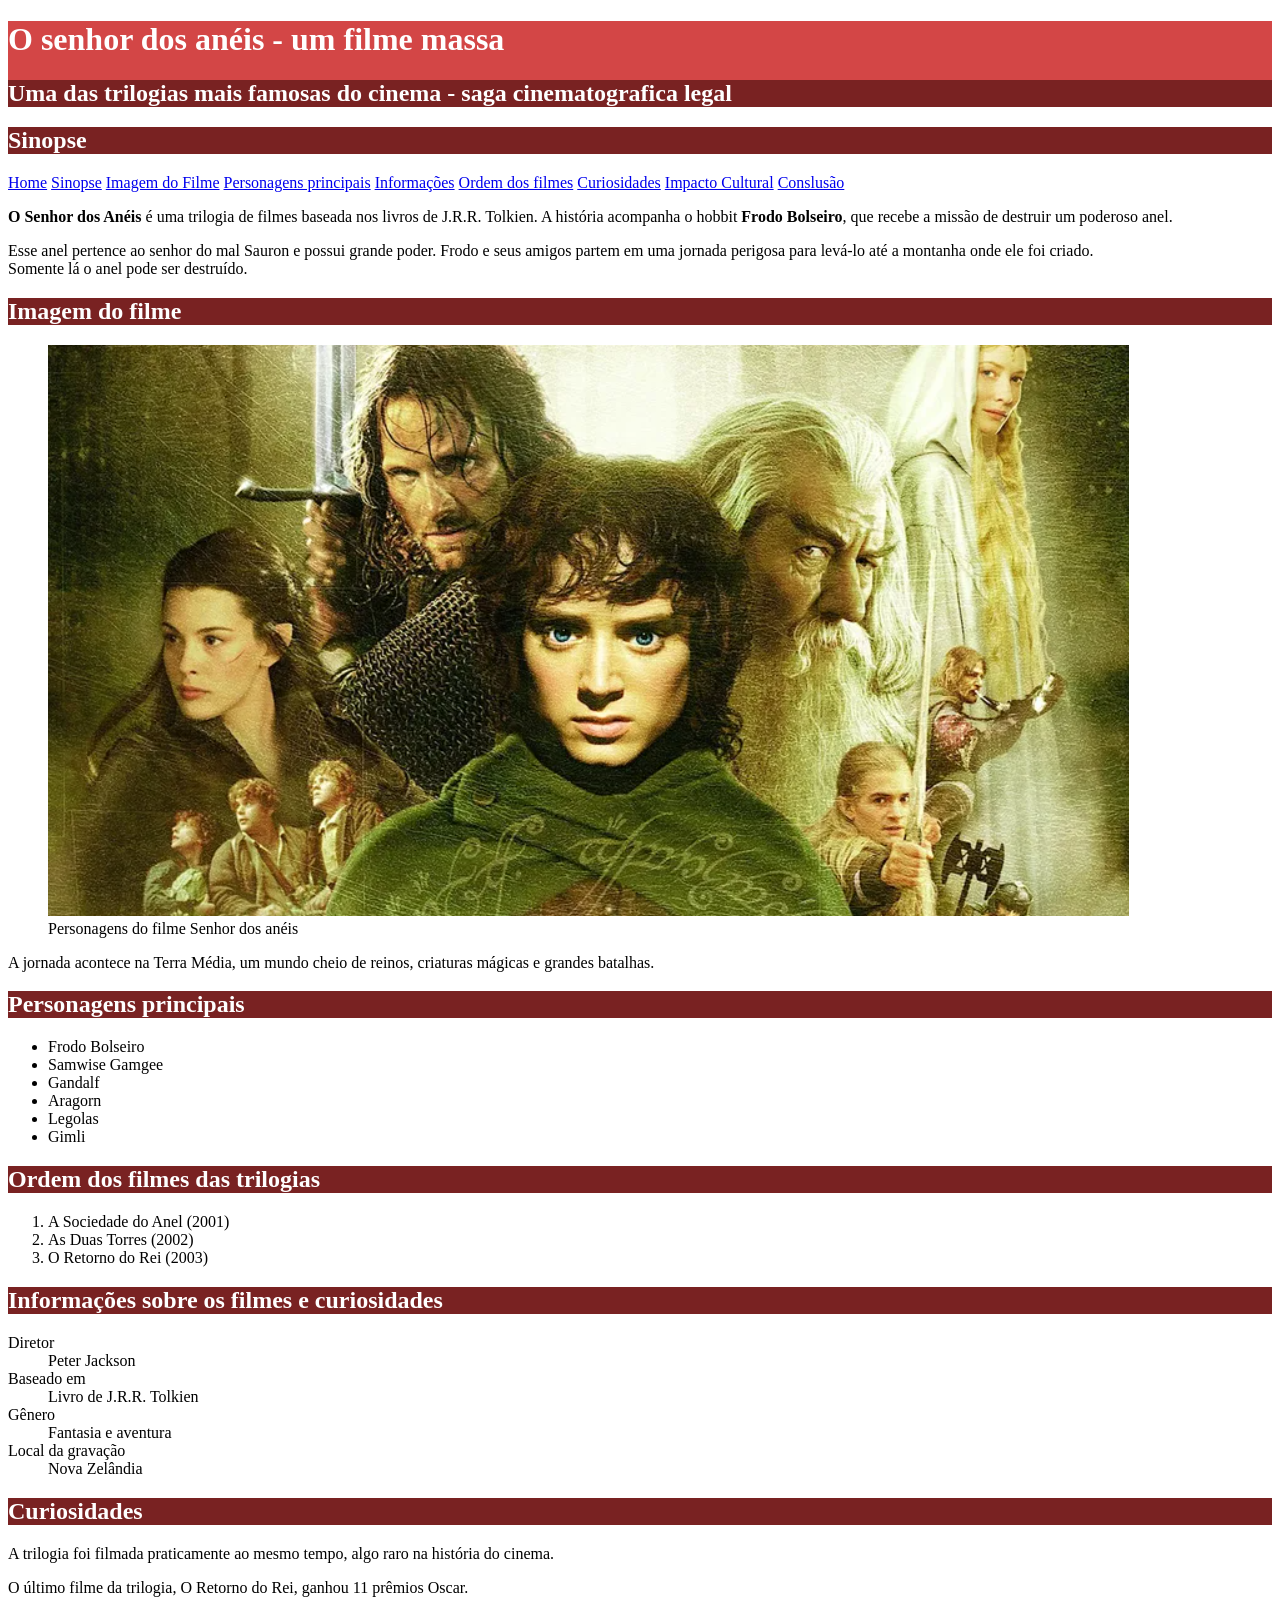
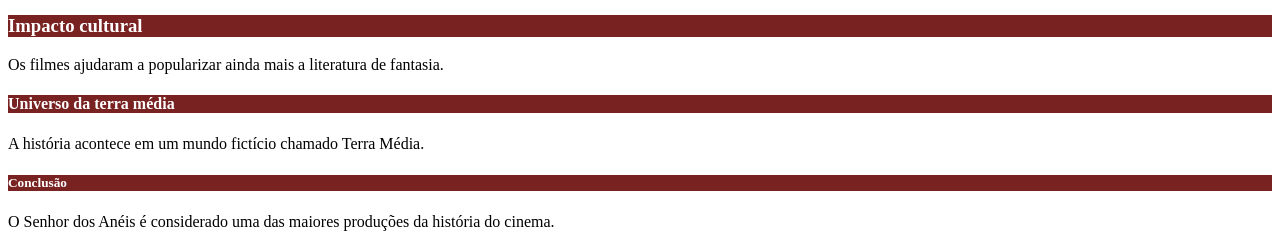
==== index.html @ 76292c3e "arrumando erro" ====
<!DOCTYPE html>
<html>
    <head>
        <title>Filme o senhor dos anéis</title>
        <meta charset="utf8">
        <link rel="stylesheet" href="styles.css">
        <style>
            #titulo_principal{
                background-color: #d34646;
                color: white
            }

            .titulo_secundario{
                background-color: #792222;
                color: white
            }
        </style>
    </head>
        <body>
            <div id="titulo_principal"> 
                <h1>O senhor dos anéis - um filme massa</h1>
                <h2 class="titulo_secundario"> Uma das trilogias mais famosas do cinema - saga cinematografica legal</h2>
            </div>
            <h2 class="titulo_secundario"> Sinopse</h2>

            <nav>
                <a href="index.html">Home</a>
                <a href="sinopse.html">Sinopse</a>
                <a href="imagemfilme.html">Imagem do Filme</a>
                <a href="personagens.html">Personagens principais</a>
                <a href="InformaçõesFilme.html">Informações</a>
                <a href="OrdemFilmes.html">Ordem dos filmes</a>
                <a href="Curiosidades.html">Curiosidades</a>
                <a href="ImpactoCultural.html">Impacto Cultural</a>
                <a href="#conclusao">Conslusão</a>
            </nav>
        </div>

                <p><strong>O Senhor dos Anéis</strong> é uma trilogia de filmes baseada nos livros de J.R.R.
                Tolkien. A história acompanha o hobbit <strong>Frodo Bolseiro</strong>, que recebe a missão
                de destruir um poderoso anel.</p>

                <p>Esse anel pertence ao senhor do mal Sauron e possui grande poder. Frodo e
                    seus amigos partem em uma jornada perigosa para levá-lo até a montanha
                    onde ele foi criado. <br>Somente lá o anel pode ser destruído.</p>

        <h2 class="titulo_secundario"> Imagem do filme</h2>
        <figure>
            <img src="img/senhor_dos_aneis.png" alt="Personagens do filme senhor dos anéis"/>
            <figcaption>Personagens do filme Senhor dos anéis</figcaption>
        </figure>
        <p>A jornada acontece na Terra Média, um mundo cheio de reinos, criaturas
            mágicas e grandes batalhas.</p>
            <h2 class="titulo_secundario"> Personagens principais</h2>
                <ul>
                    <li>Frodo Bolseiro</li>
                    <li>Samwise Gamgee</li>
                    <li>Gandalf</li>
                    <li>Aragorn</li>
                    <li>Legolas</li>
                    <li>Gimli</li>
                </ul>
            <h2 class="titulo_secundario"> Ordem dos filmes das trilogias</h2>
            <ol>
                <li>A Sociedade do Anel (2001)</li>
                <li>As Duas Torres (2002)</li>
                <li>O Retorno do Rei (2003)</li>
            </ol>
            <h2 class="titulo_secundario"> Informações sobre os filmes e curiosidades</h2>
                <dl>
                    <dt>Diretor</dt>
                        <dd>Peter Jackson</dd>
                    <dt>Baseado em</dt>
                        <dd>Livro de J.R.R. Tolkien</dd>
                    <dt>Gênero</dt>
                        <dd>Fantasia e aventura</dd>
                    <dt>Local da gravação</dt>
                        <dd>Nova Zelândia</dd>
                </dl>
            <h2 class="titulo_secundario"> Curiosidades</h2>
                <p>A trilogia foi filmada praticamente ao mesmo tempo, algo raro na história do cinema.</p>
                <p>O último filme da trilogia, O Retorno do Rei, ganhou 11 prêmios Oscar.</p>
            <h3 class="titulo_secundario">Impacto cultural</h3>
                <p>Os filmes ajudaram a popularizar ainda mais a literatura de fantasia.</p>
            <h4 class="titulo_secundario">Universo da terra média</h4>
                <p>A história acontece em um mundo fictício chamado Terra Média.</p>
            
        <div id="conclusao">
            <h5 class="titulo_secundario">Conclusão</h5>
                <p>O Senhor dos Anéis é considerado uma das maiores produções da história do cinema.</p>
        </div>
            
        </body>
</html>
---- styles.css ----
#titulo_principal{
    background-color: #d34646;
    color: white
}

.titulo_secundario{
    background-color: #792222;
    color: white
}
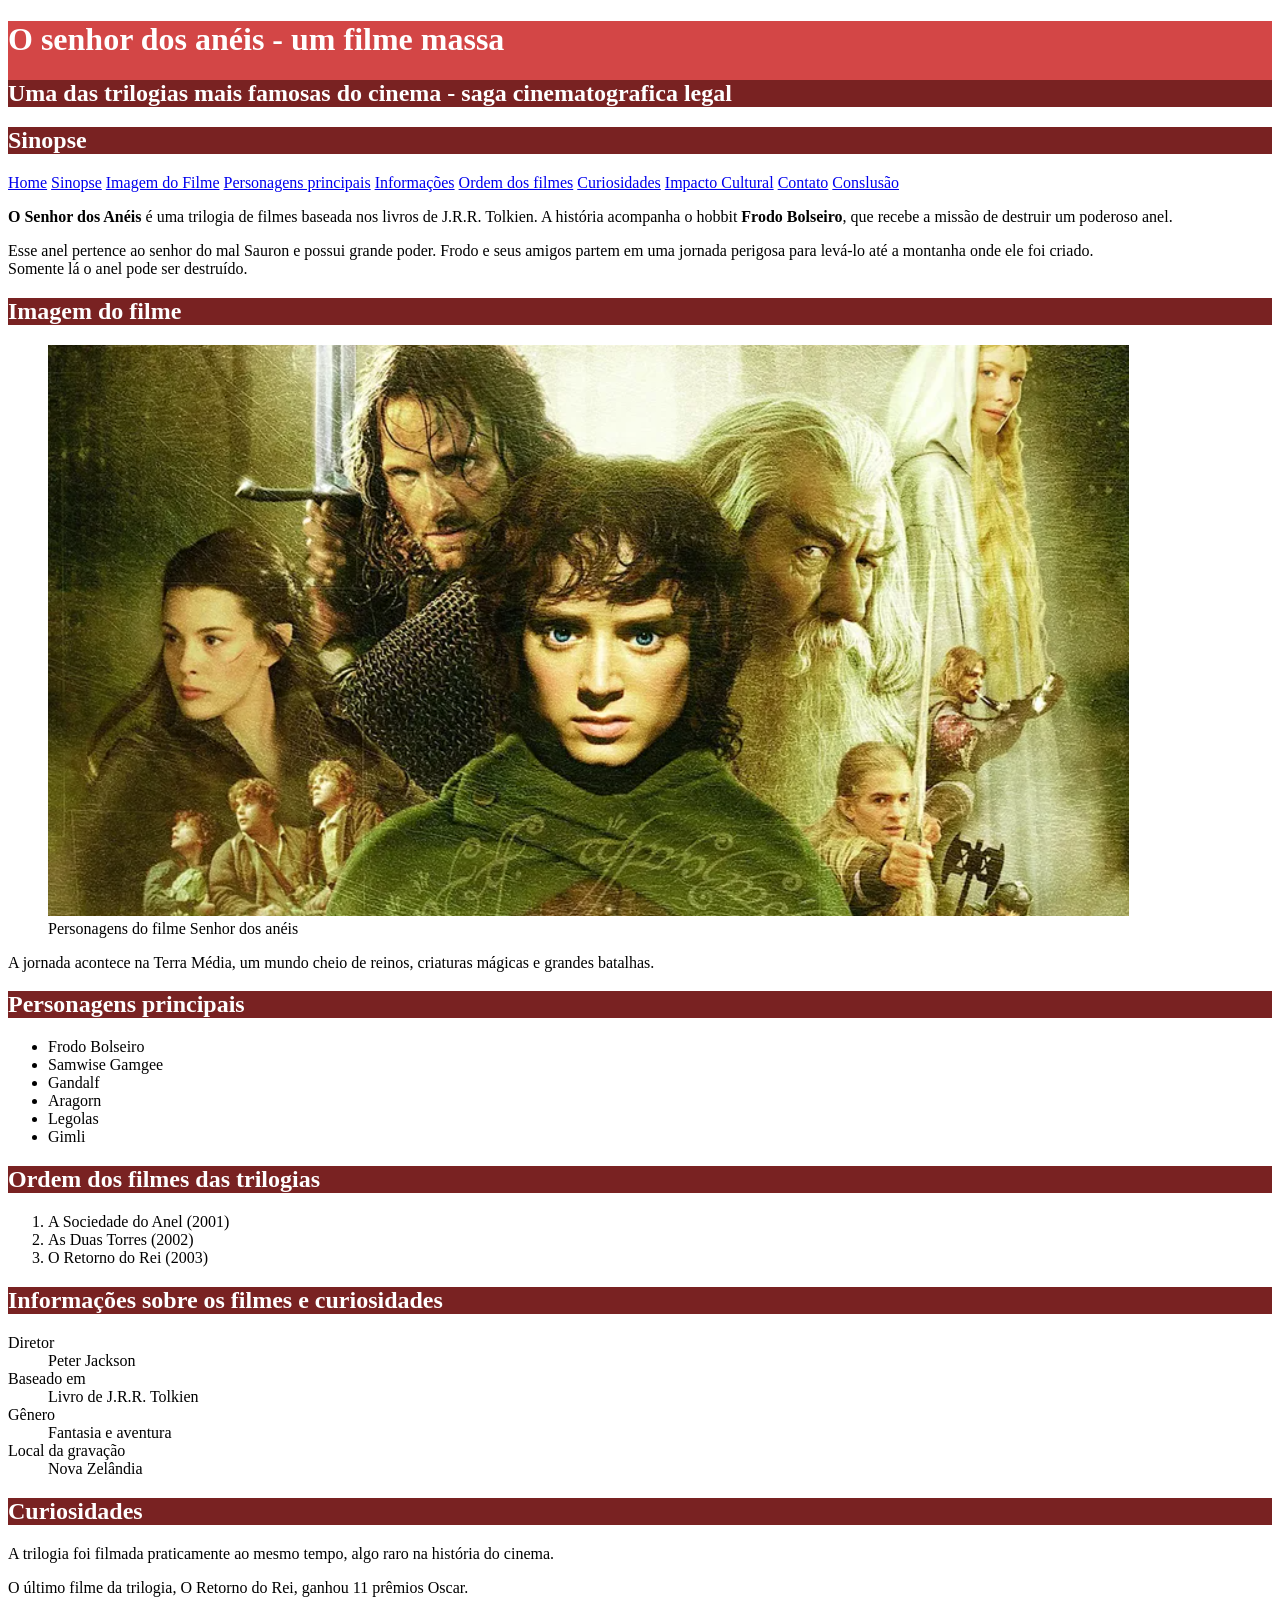
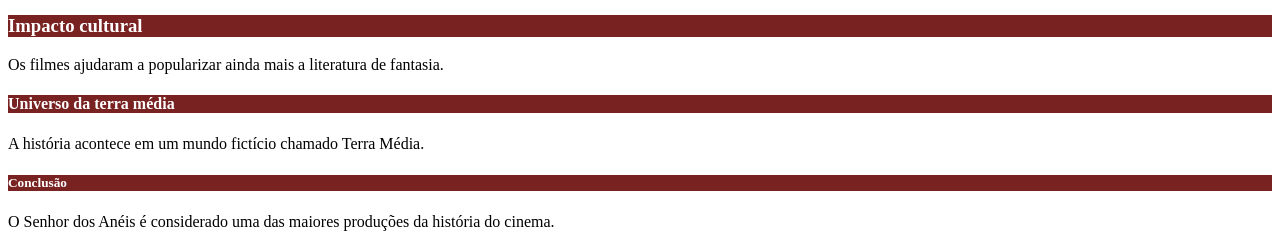
==== commit 9a225b10: "commit contato" ====
--- a/index.html
+++ b/index.html
@@ -32,6 +32,7 @@
                 <a href="OrdemFilmes.html">Ordem dos filmes</a>
                 <a href="Curiosidades.html">Curiosidades</a>
                 <a href="ImpactoCultural.html">Impacto Cultural</a>
+                <a href="contato.html">Contato</a>
                 <a href="#conclusao">Conslusão</a>
             </nav>
         </div>
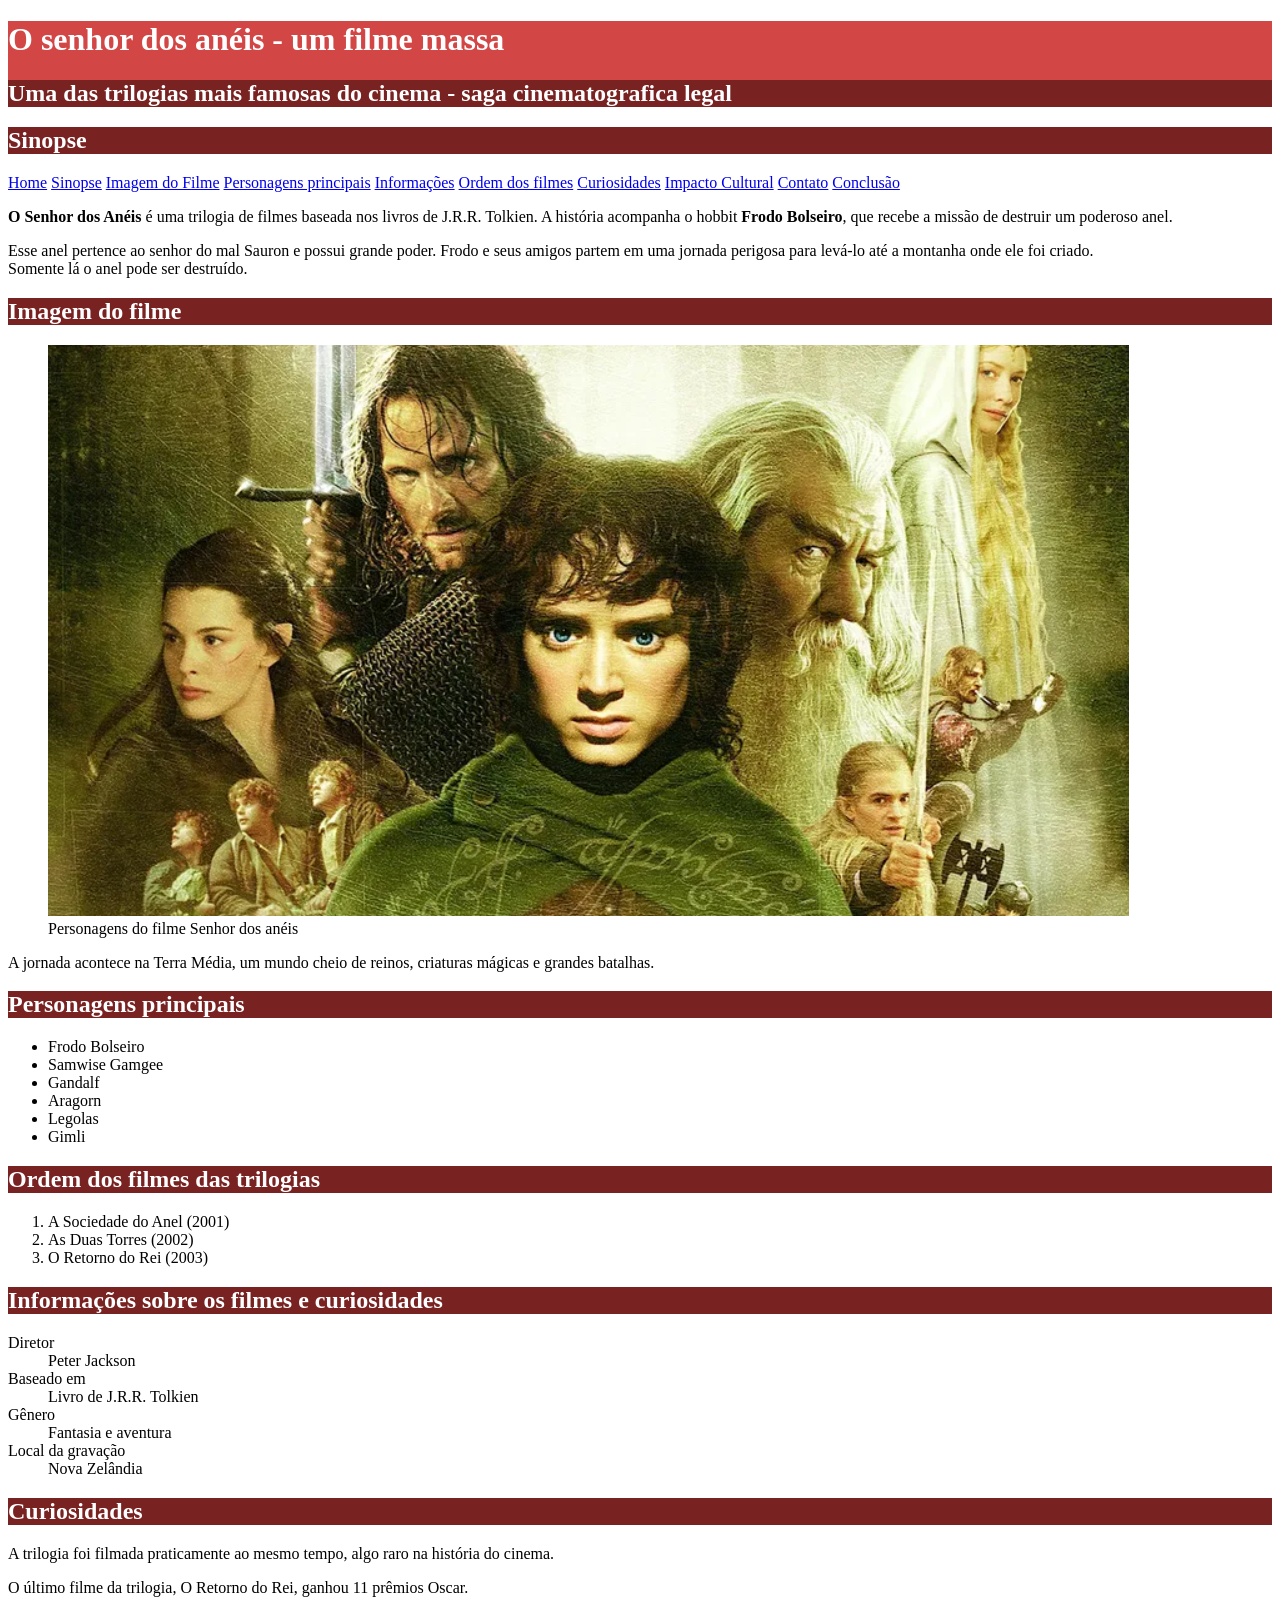
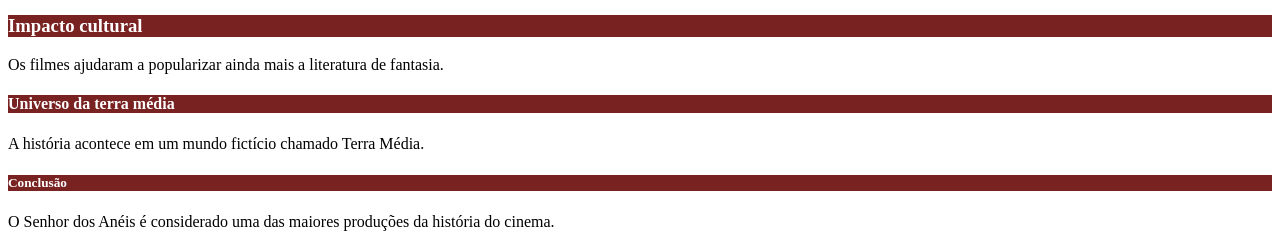
==== commit 221bf98d: "commit conclusão corrigindo" ====
--- a/index.html
+++ b/index.html
@@ -33,7 +33,7 @@
                 <a href="Curiosidades.html">Curiosidades</a>
                 <a href="ImpactoCultural.html">Impacto Cultural</a>
                 <a href="contato.html">Contato</a>
-                <a href="#conclusao">Conslusão</a>
+                <a href="#conclusao">Conclusão</a>
             </nav>
         </div>
 
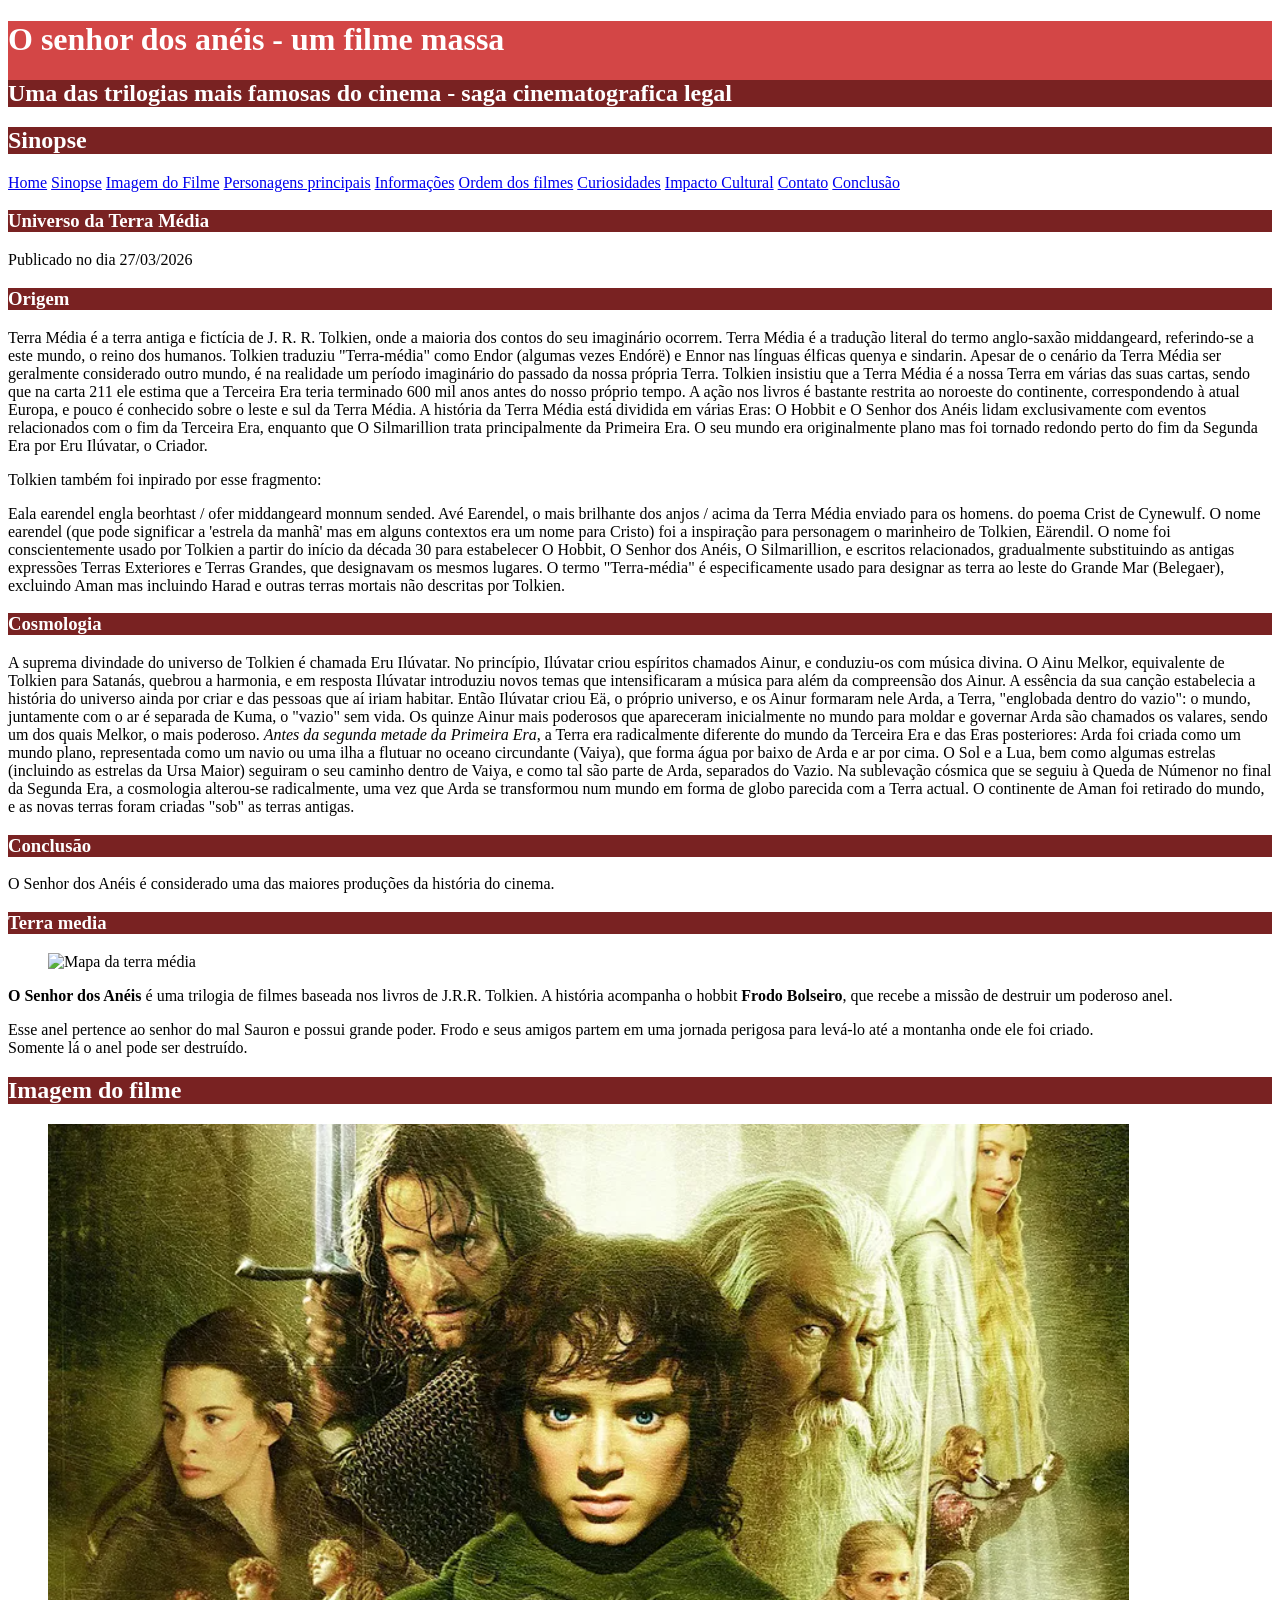
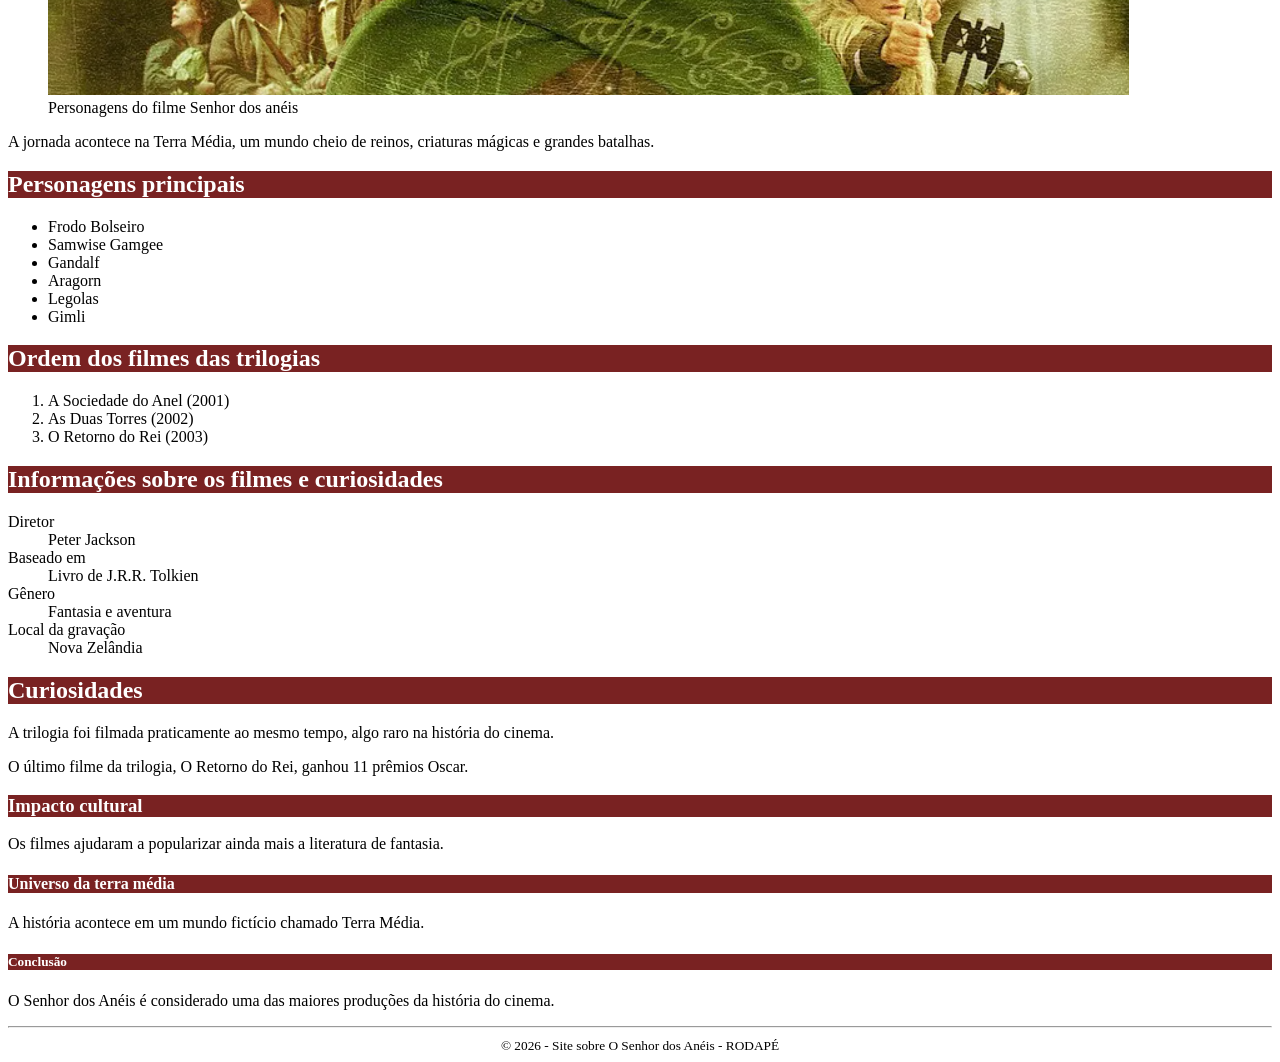
==== commit 1a69e322: "commit aula 27/03" ====
--- a/index.html
+++ b/index.html
@@ -3,7 +3,8 @@
     <head>
         <title>Filme o senhor dos anéis</title>
         <meta charset="utf8">
-        <link rel="stylesheet" href="styles.css">
+        <link rel="stylesheet" href="styles.css" type="text/css">
+        <link rel="icon" type="image/x-icon" href="img/espada.ico">
         <style>
             #titulo_principal{
                 background-color: #d34646;
@@ -37,14 +38,101 @@
             </nav>
         </div>
 
-                <p><strong>O Senhor dos Anéis</strong> é uma trilogia de filmes baseada nos livros de J.R.R.
-                Tolkien. A história acompanha o hobbit <strong>Frodo Bolseiro</strong>, que recebe a missão
+            <main>
+                <header>
+                    <h3 class="titulo_secundario">Universo da Terra Média</h3>
+                    <span>Publicado no dia 27/03/2026</span>
+                </header>
+                <div id="layout">
+                    <article>
+                        <section>
+                            <h3 class="titulo_secundario">Origem</h3>
+                            <p>Terra Média é a terra antiga e fictícia de J. R. R. Tolkien, onde a maioria dos 
+                            contos do seu imaginário ocorrem. Terra Média é a tradução literal do termo 
+                            anglo-saxão middangeard, referindo-se a este mundo, o reino dos humanos. 
+                            Tolkien traduziu "Terra-média" como Endor (algumas vezes Endórë) e Ennor 
+                            nas línguas élficas quenya e sindarin. 
+
+                            Apesar de o cenário da Terra Média ser geralmente considerado outro mundo, 
+                            é na realidade um período imaginário do passado da nossa própria Terra. 
+                            Tolkien insistiu que a Terra Média é a nossa Terra em várias das suas cartas, 
+                            sendo que na carta 211 ele estima que a Terceira Era teria terminado 600 mil
+                            anos antes do nosso próprio tempo. A ação nos livros é bastante restrita ao 
+                            noroeste do continente, correspondendo à atual Europa, e pouco é conhecido 
+                            sobre o leste e sul da Terra Média. A história da Terra Média está dividida em 
+                            várias Eras: O Hobbit e O Senhor dos Anéis lidam exclusivamente com 
+                            eventos relacionados com o fim da Terceira Era, enquanto que O Silmarillion 
+                            trata principalmente da Primeira Era. O seu mundo era originalmente plano 
+                            mas foi tornado redondo perto do fim da Segunda Era por Eru Ilúvatar, o 
+                            Criador.</p>
+
+                            <p>Tolkien também foi inpirado por esse fragmento:</p>
+
+                            <p>Eala earendel engla beorhtast / ofer middangeard monnum sended. 
+                            Avé Earendel, o mais brilhante dos anjos / acima da Terra Média enviado para 
+                            os homens. do poema Crist de Cynewulf. O nome earendel (que pode 
+                            significar a 'estrela da manhã' mas em alguns contextos era um nome para 
+                            Cristo) foi a inspiração para personagem o marinheiro de Tolkien, Eärendil. 
+                            O nome foi conscientemente usado por Tolkien a partir do início da década 30 
+                            para estabelecer O Hobbit, O Senhor dos Anéis, O Silmarillion, e escritos 
+                            relacionados, gradualmente substituindo as antigas expressões Terras 
+                            Exteriores e Terras Grandes, que designavam os mesmos lugares. O termo 
+                            "Terra-média" é especificamente usado para designar as terra ao leste do 
+                            Grande Mar (Belegaer), excluindo Aman mas incluindo Harad e outras terras 
+                            mortais não descritas por Tolkien.</p>
+
+                            <h3 class="titulo_secundario">Cosmologia</h3>
+                            <p>A suprema divindade do universo de Tolkien é chamada Eru Ilúvatar. No 
+                            princípio, Ilúvatar criou espíritos chamados Ainur, e conduziu-os com música 
+                            divina. O Ainu Melkor, equivalente de Tolkien para Satanás, quebrou a 
+                            harmonia, e em resposta Ilúvatar introduziu novos temas que intensificaram a 
+                            música para além da compreensão dos Ainur. A essência da sua canção 
+                            estabelecia a história do universo ainda por criar e das pessoas que aí iriam 
+                            habitar. 
+
+                            Então Ilúvatar criou Eä, o próprio universo, e os Ainur formaram nele Arda, a 
+                            Terra, "englobada dentro do vazio": o mundo, juntamente com o ar é separada 
+                            de Kuma, o "vazio" sem vida. Os quinze Ainur mais poderosos que 
+                            apareceram inicialmente no mundo para moldar e governar Arda são 
+                            chamados os valares, sendo um dos quais Melkor, o mais poderoso. 
+                            <em>Antes da segunda metade da Primeira Era</em>, a Terra era radicalmente diferente 
+                            do mundo da Terceira Era e das Eras posteriores: Arda foi criada como um 
+                            mundo plano, representada como um navio ou uma ilha a flutuar no oceano 
+                            circundante (Vaiya), que forma água por baixo de Arda e ar por cima. O Sol e 
+                            a Lua, bem como algumas estrelas (incluindo as estrelas da Ursa Maior) 
+                            seguiram o seu caminho dentro de Vaiya, e como tal são parte de Arda, 
+                            separados do Vazio. 
+
+                            Na sublevação cósmica que se seguiu à Queda de Númenor no final da 
+                            Segunda Era, a cosmologia alterou-se radicalmente, uma vez que Arda se 
+                            transformou num mundo em forma de globo parecida com a Terra actual. O 
+                            continente de Aman foi retirado do mundo, e as novas terras foram criadas 
+                            "sob" as terras antigas.</p>
+
+                            <h3 class="titulo_secundario">Conclusão</h3>
+                            <p>O Senhor dos Anéis é considerado uma das maiores produções da história do 
+                            cinema.</p>
+
+                        </section>
+                    </article>
+
+                    <aside>
+                        <H3 class="titulo_secundario">Terra media</H3>
+                        <figure><img src="img/terra_media.png" alt="Mapa da terra média">
+                    </aside>
+                    </figure>
+            </main>
+
+            </div>
+
+                <p><strong>O Senhor dos Anéis</strong> é uma trilogia de filmes baseada nos livros de J.R.R.
+                Tolkien. A história acompanha o hobbit <strong>Frodo Bolseiro</strong>, que recebe a missão
                 de destruir um poderoso anel.</p>
 
-                <p>Esse anel pertence ao senhor do mal Sauron e possui grande poder. Frodo e
+                <p>Esse anel pertence ao senhor do mal Sauron e possui grande poder. Frodo e
                     seus amigos partem em uma jornada perigosa para levá-lo até a montanha
                     onde ele foi criado. <br>Somente lá o anel pode ser destruído.</p>
-
+                
         <h2 class="titulo_secundario"> Imagem do filme</h2>
         <figure>
             <img src="img/senhor_dos_aneis.png" alt="Personagens do filme senhor dos anéis"/>
@@ -80,16 +168,19 @@
                 </dl>
             <h2 class="titulo_secundario"> Curiosidades</h2>
                 <p>A trilogia foi filmada praticamente ao mesmo tempo, algo raro na história do cinema.</p>
-                <p>O último filme da trilogia, O Retorno do Rei, ganhou 11 prêmios Oscar.</p>
+                <p>O último filme da trilogia, O Retorno do Rei, ganhou 11 prêmios Oscar.</p>
             <h3 class="titulo_secundario">Impacto cultural</h3>
                 <p>Os filmes ajudaram a popularizar ainda mais a literatura de fantasia.</p>
             <h4 class="titulo_secundario">Universo da terra média</h4>
-                <p>A história acontece em um mundo fictício chamado Terra Média.</p>
+                <p>A história acontece em um mundo fictício chamado Terra Média.</p>
             
         <div id="conclusao">
             <h5 class="titulo_secundario">Conclusão</h5>
                 <p>O Senhor dos Anéis é considerado uma das maiores produções da história do cinema.</p>
         </div>
-            
+             <footer class="rodape">
+                        <hr>
+                        <small>© 2026 - Site sobre O Senhor dos Anéis - RODAPÉ</small>
+                    </footer>
         </body>
 </html>
--- a/styles.css
+++ b/styles.css
@@ -6,4 +6,8 @@
 .titulo_secundario{
     background-color: #792222;
     color: white
+}
+
+.rodape{
+    text-align: center;
 }
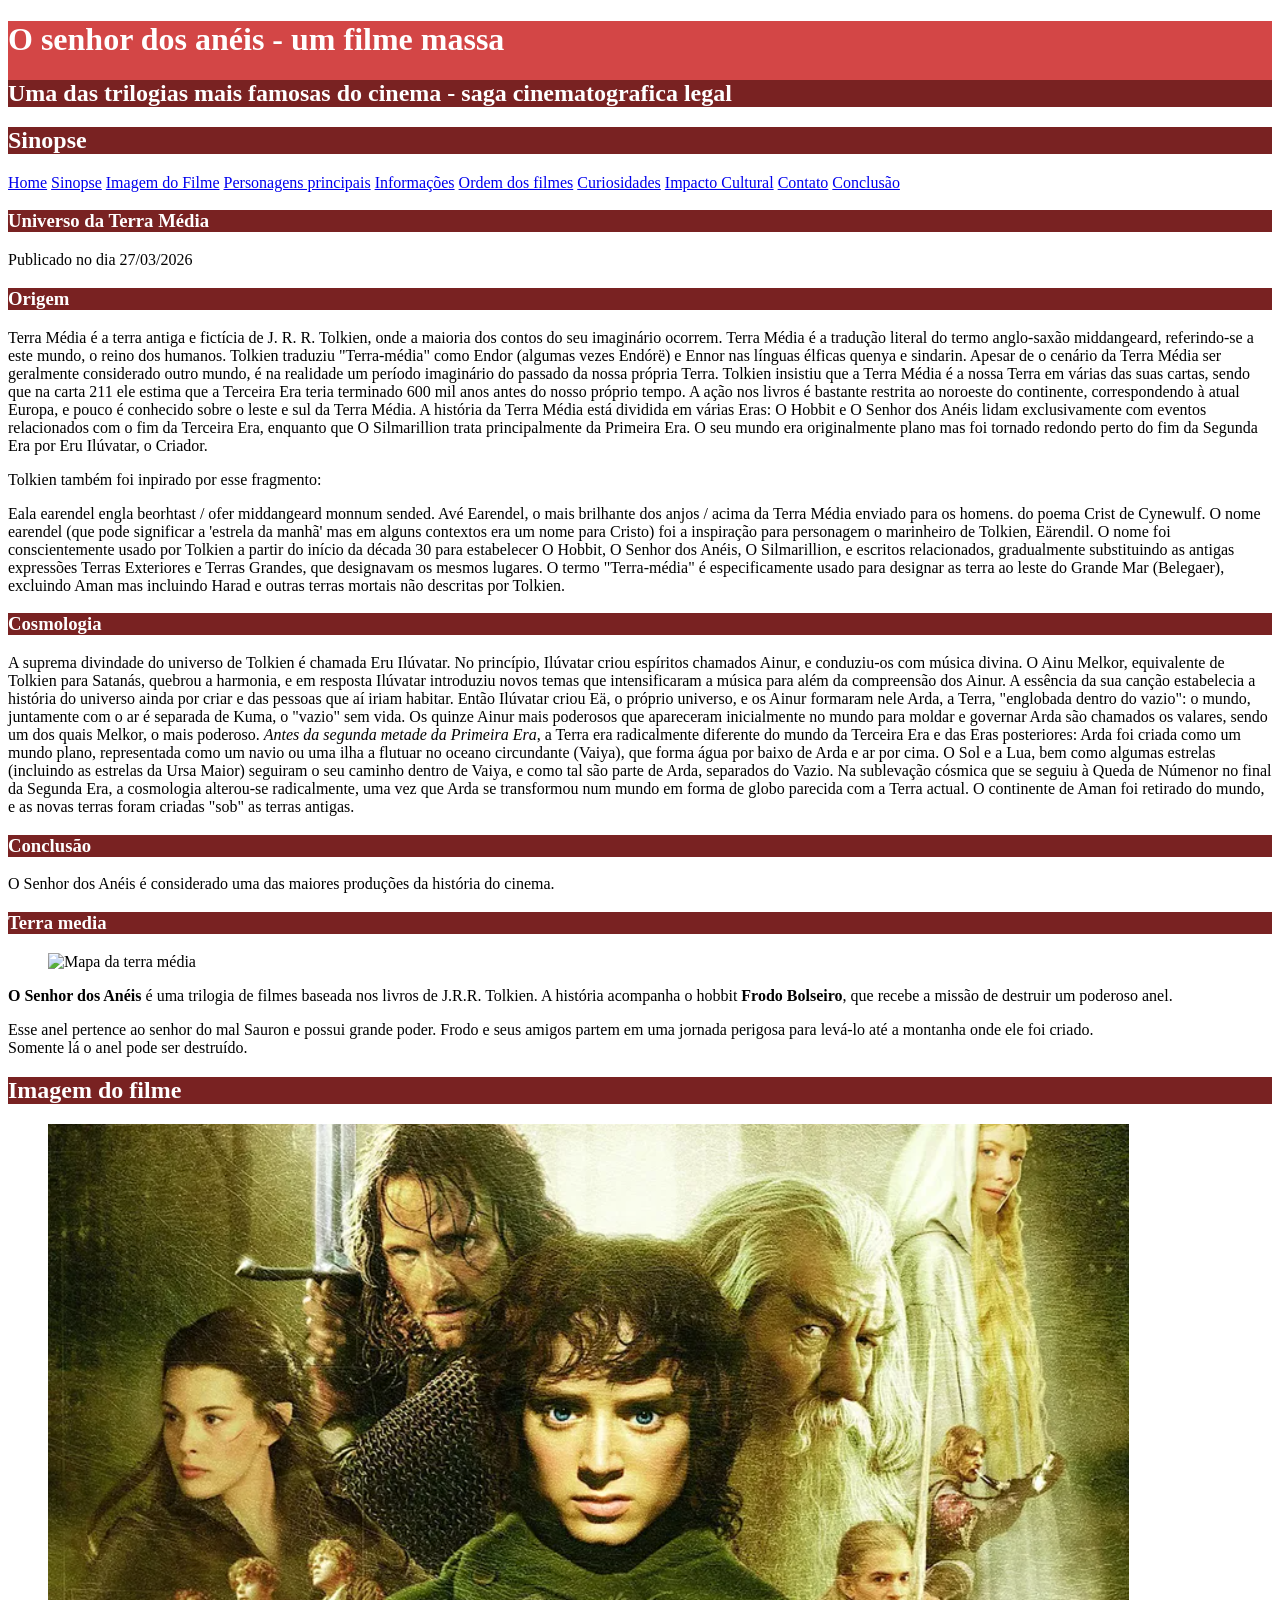
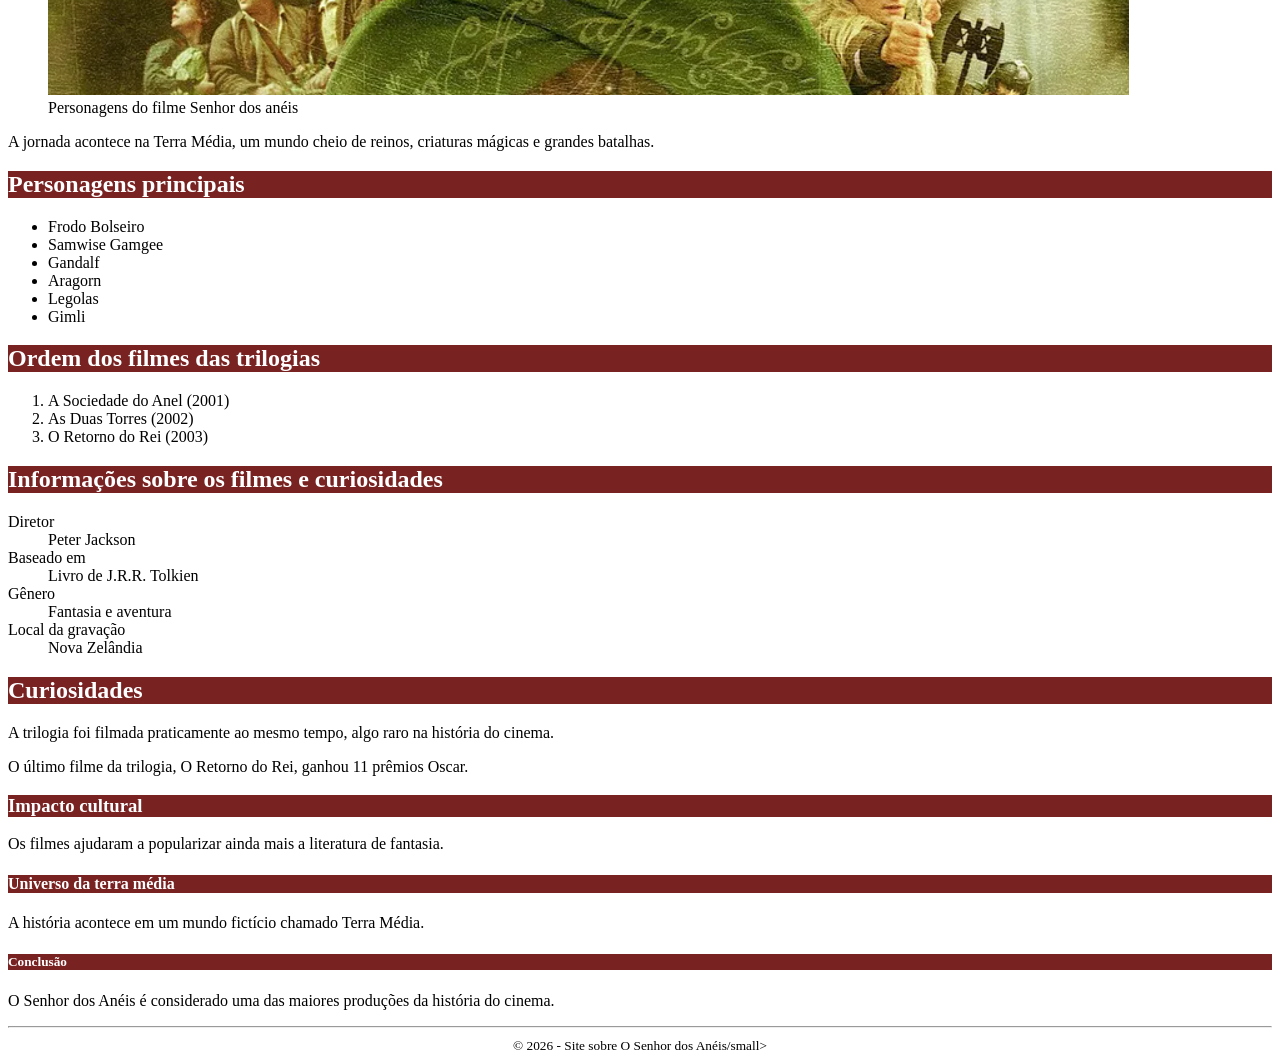
==== commit 501dde98: "commit arrukamento" ====
--- a/index.html
+++ b/index.html
@@ -95,6 +95,7 @@
                             de Kuma, o "vazio" sem vida. Os quinze Ainur mais poderosos que 
                             apareceram inicialmente no mundo para moldar e governar Arda são 
                             chamados os valares, sendo um dos quais Melkor, o mais poderoso. 
+                            
                             <em>Antes da segunda metade da Primeira Era</em>, a Terra era radicalmente diferente 
                             do mundo da Terceira Era e das Eras posteriores: Arda foi criada como um 
                             mundo plano, representada como um navio ou uma ilha a flutuar no oceano 
@@ -180,7 +181,7 @@
         </div>
              <footer class="rodape">
                         <hr>
-                        <small>© 2026 - Site sobre O Senhor dos Anéis - RODAPÉ</small>
+                        <small>© 2026 - Site sobre O Senhor dos Anéis/small>
                     </footer>
         </body>
 </html>
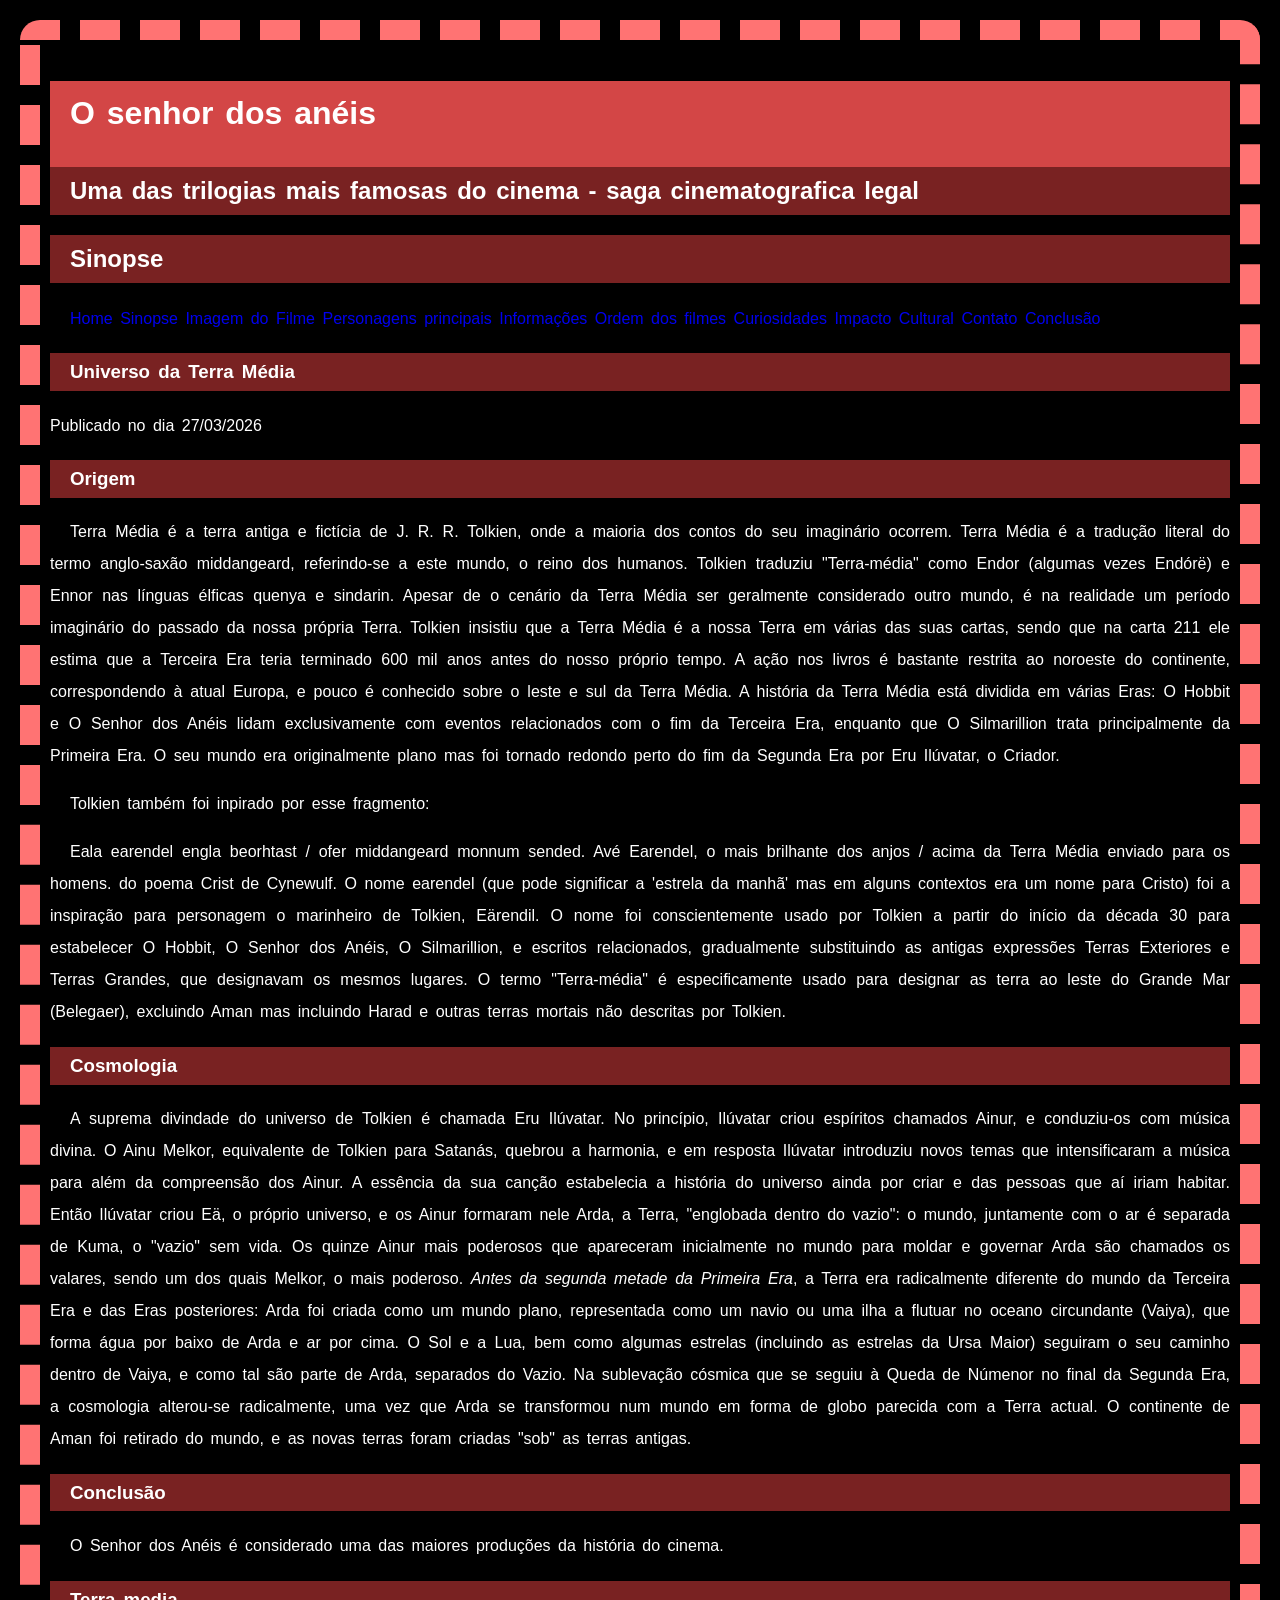
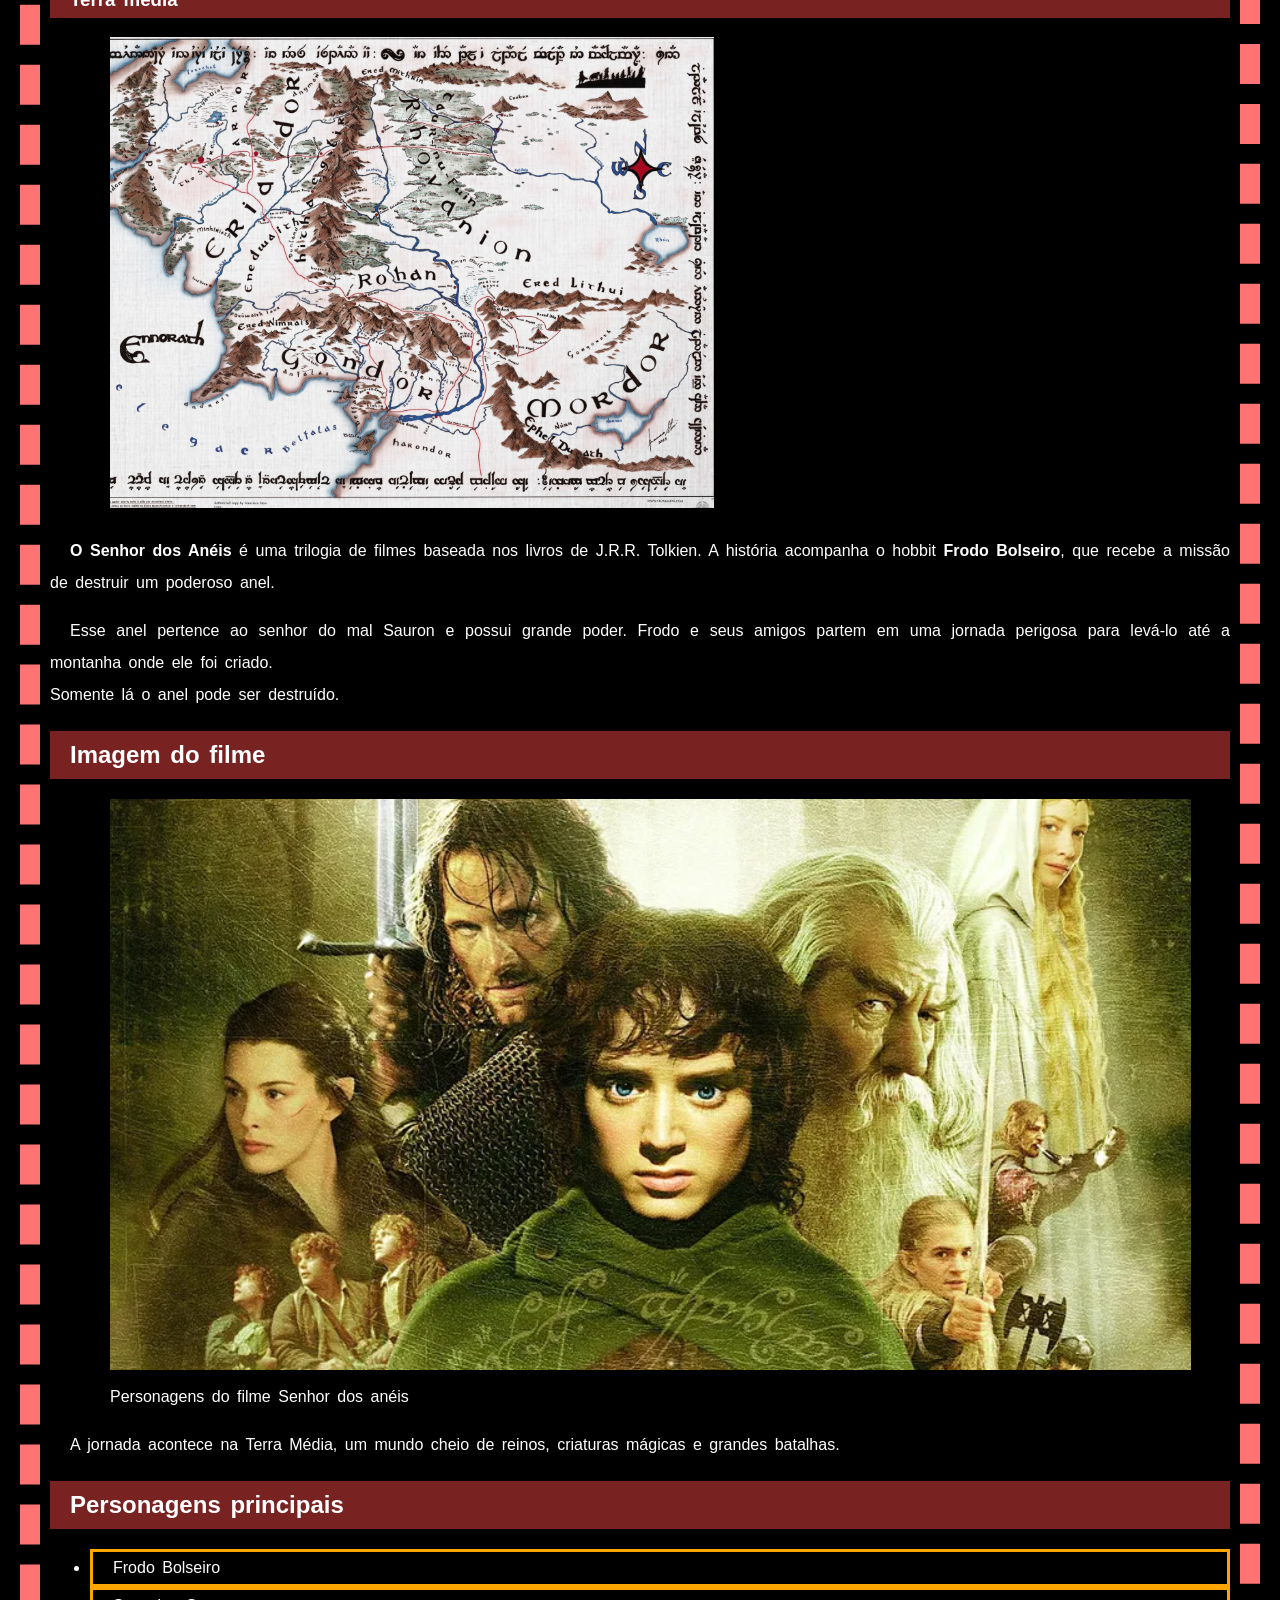
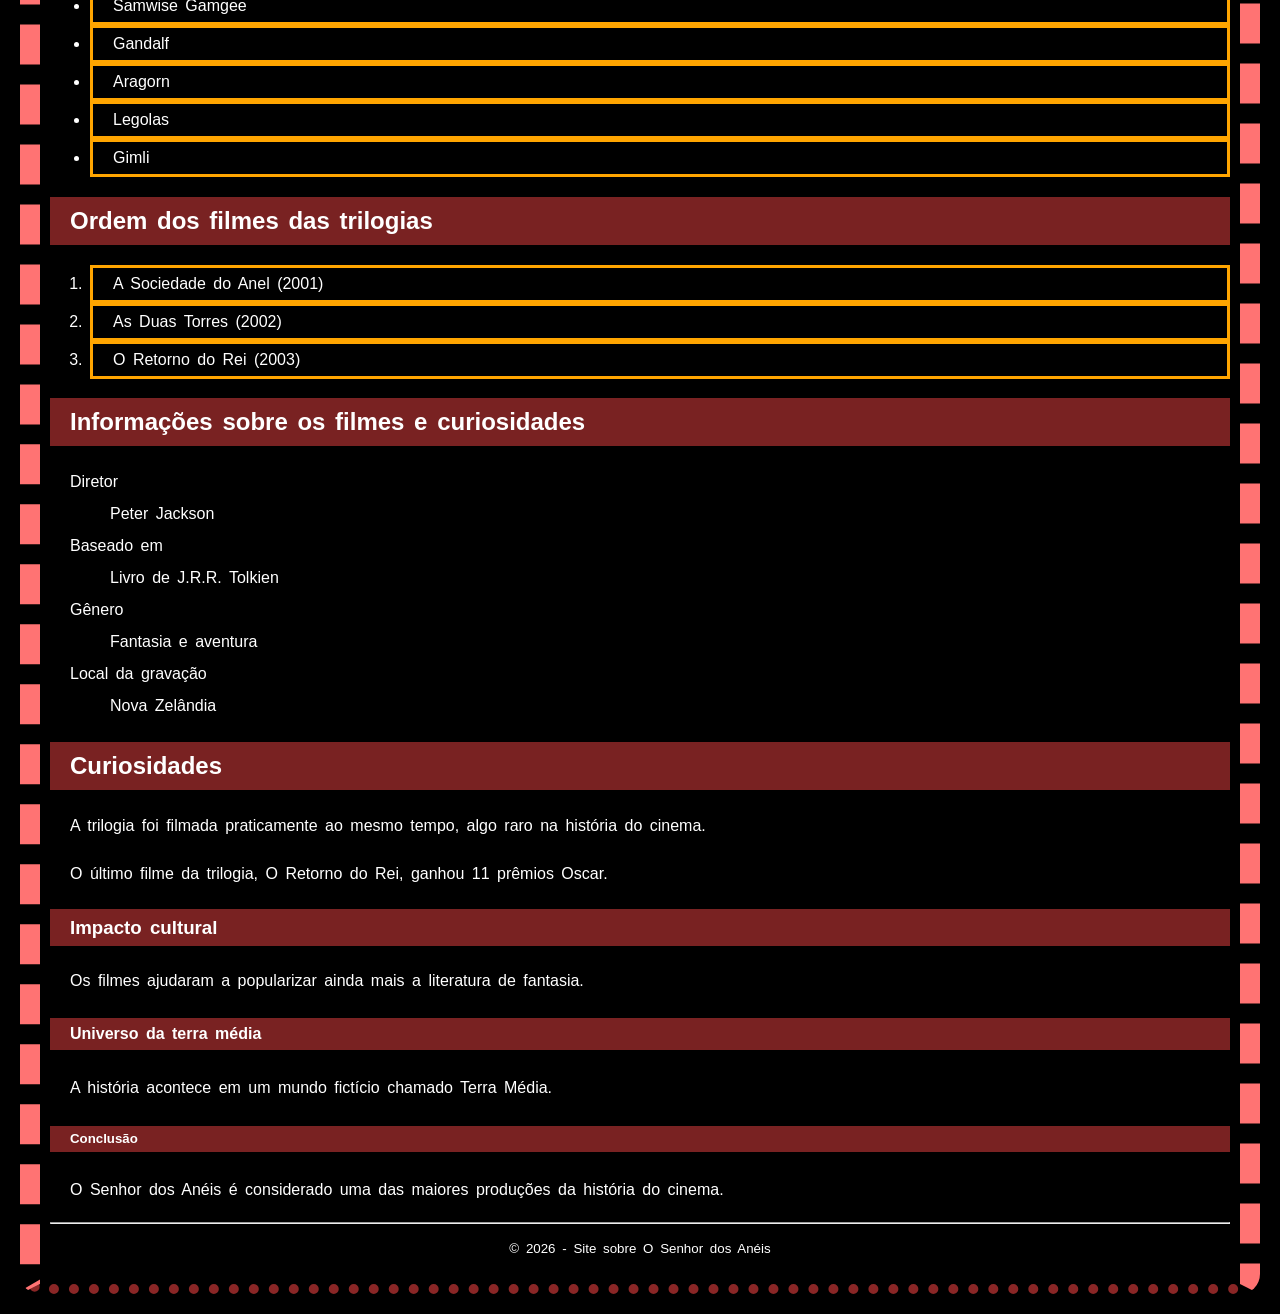
==== commit cccda86e: "commit aula 04/05" ====
--- a/index.html
+++ b/index.html
@@ -19,7 +19,7 @@
     </head>
         <body>
             <div id="titulo_principal"> 
-                <h1>O senhor dos anéis - um filme massa</h1>
+                <h1>O senhor dos anéis</h1>
                 <h2 class="titulo_secundario"> Uma das trilogias mais famosas do cinema - saga cinematografica legal</h2>
             </div>
             <h2 class="titulo_secundario"> Sinopse</h2>
@@ -118,8 +118,9 @@
                     </article>
 
                     <aside>
-                        <H3 class="titulo_secundario">Terra media</H3>
-                        <figure><img src="img/terra_media.png" alt="Mapa da terra média">
+                        <h3 class="titulo_secundario">Terra media</h3>
+                        <figure>
+                            <img src="img/terra_media.png" alt="Mapa da terra média">
                     </aside>
                     </figure>
             </main>
@@ -181,7 +182,7 @@
         </div>
              <footer class="rodape">
                         <hr>
-                        <small>© 2026 - Site sobre O Senhor dos Anéis/small>
+                        <small>© 2026 - Site sobre O Senhor dos Anéis</small>
                     </footer>
         </body>
 </html>
--- a/styles.css
+++ b/styles.css
@@ -10,4 +10,92 @@
 
 .rodape{
     text-align: center;
+}
+
+nav a{
+    text-decoration: none;
+}
+
+body{
+    background-color: #000000;
+    color: rgb(255,255,255);
+    font-family: "ROBOTO", sans-serif;
+    font-size: 16px;
+    font-style: normal;
+    line-height: 2;
+    font-weight: 400;
+    text-transform: none;
+    word-spacing: 3px;
+    letter-spacing: none;
+    text-indent: 20px;
+    text-align: justify;
+    border: dashed 20px rgb(255, 115, 115);
+    border-bottom: dotted 10px rgb(138, 38, 38);
+    border-radius: 20px;
+    margin: 20px;
+    padding: 20px 10px;
+}
+
+nav a{
+    text-decoration: none;
+}
+
+.teste_display{
+    background-color: orange;
+    display: block;
+}
+
+#display
+
+nav a{
+     text-decoration: none;
+}
+
+#teste_estilo_lista_ul{
+    list-style-type: none;
+}
+
+#teste_estilo_lista_ol{
+    /*list-style-type: ;*/
+    list-style-image: url('img/seta_direita_vermelha.png');
+}
+
+li{
+    border:solid 3px orange;
+    list-style-position: outside;
+}
+
+#impacto{
+    background-image: url('img/senhordosaneis_fundo.jpg');
+    background-repeat: no-repeat;
+    /*background-position: ;*/
+    background-size: cover;
+    background-attachment: fixed;
+    text-shadow: 3px 3px 2px red;
+    width: 2000px;
+    height: 1500px;
+}
+
+.noticia{
+    border: solid 3px white;
+    width: 200px;
+    /*position: ;*/
+    height: 100px;
+    overflow: auto;;
+    margin-bottom: 20px;
+}
+
+.um{
+    background-color: blue;
+    top: 0px;
+    left: 50px;
+    z-index: 3;
+    box-shadow: 3px 3px 10px 3px red;
+}
+
+.dois{
+    background-color: red;
+    top: 200px;
+    left: 250px;
+    box-shadow: 3px 3px 10px 3px blue;
 }
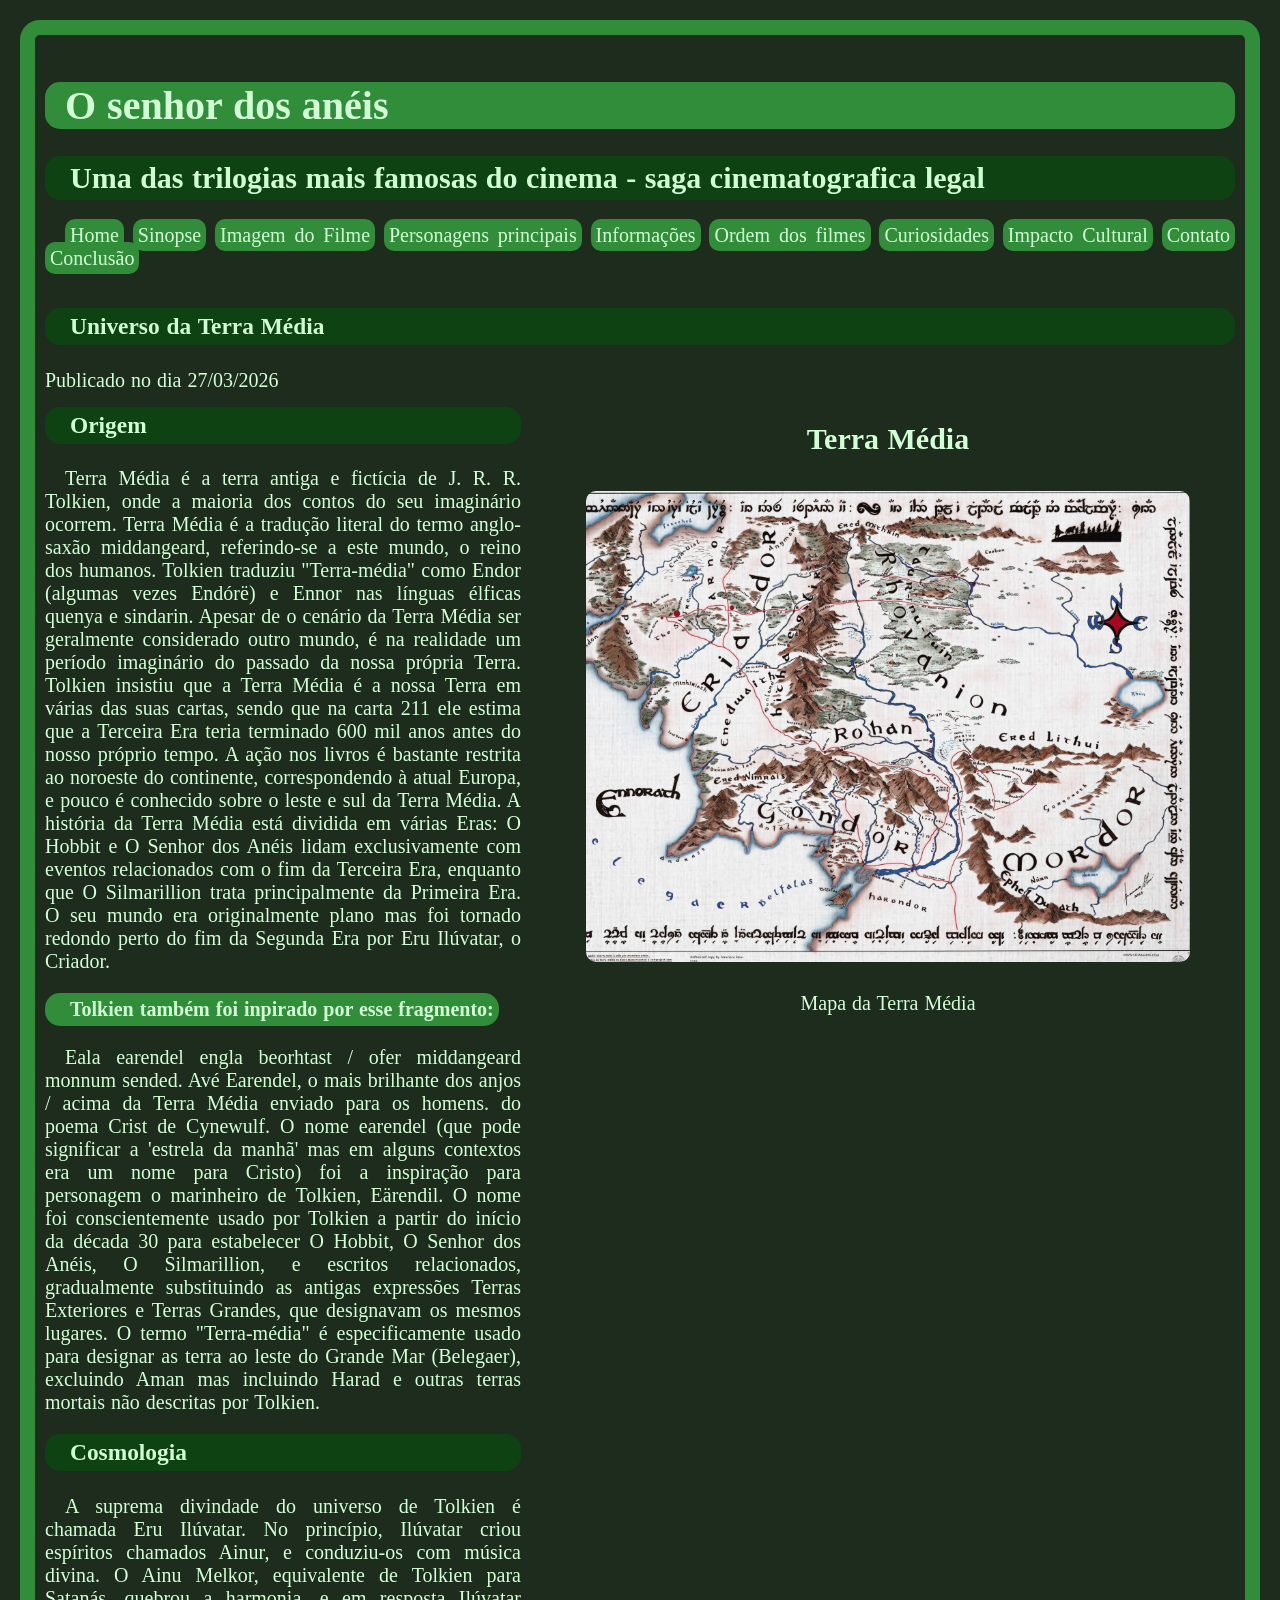
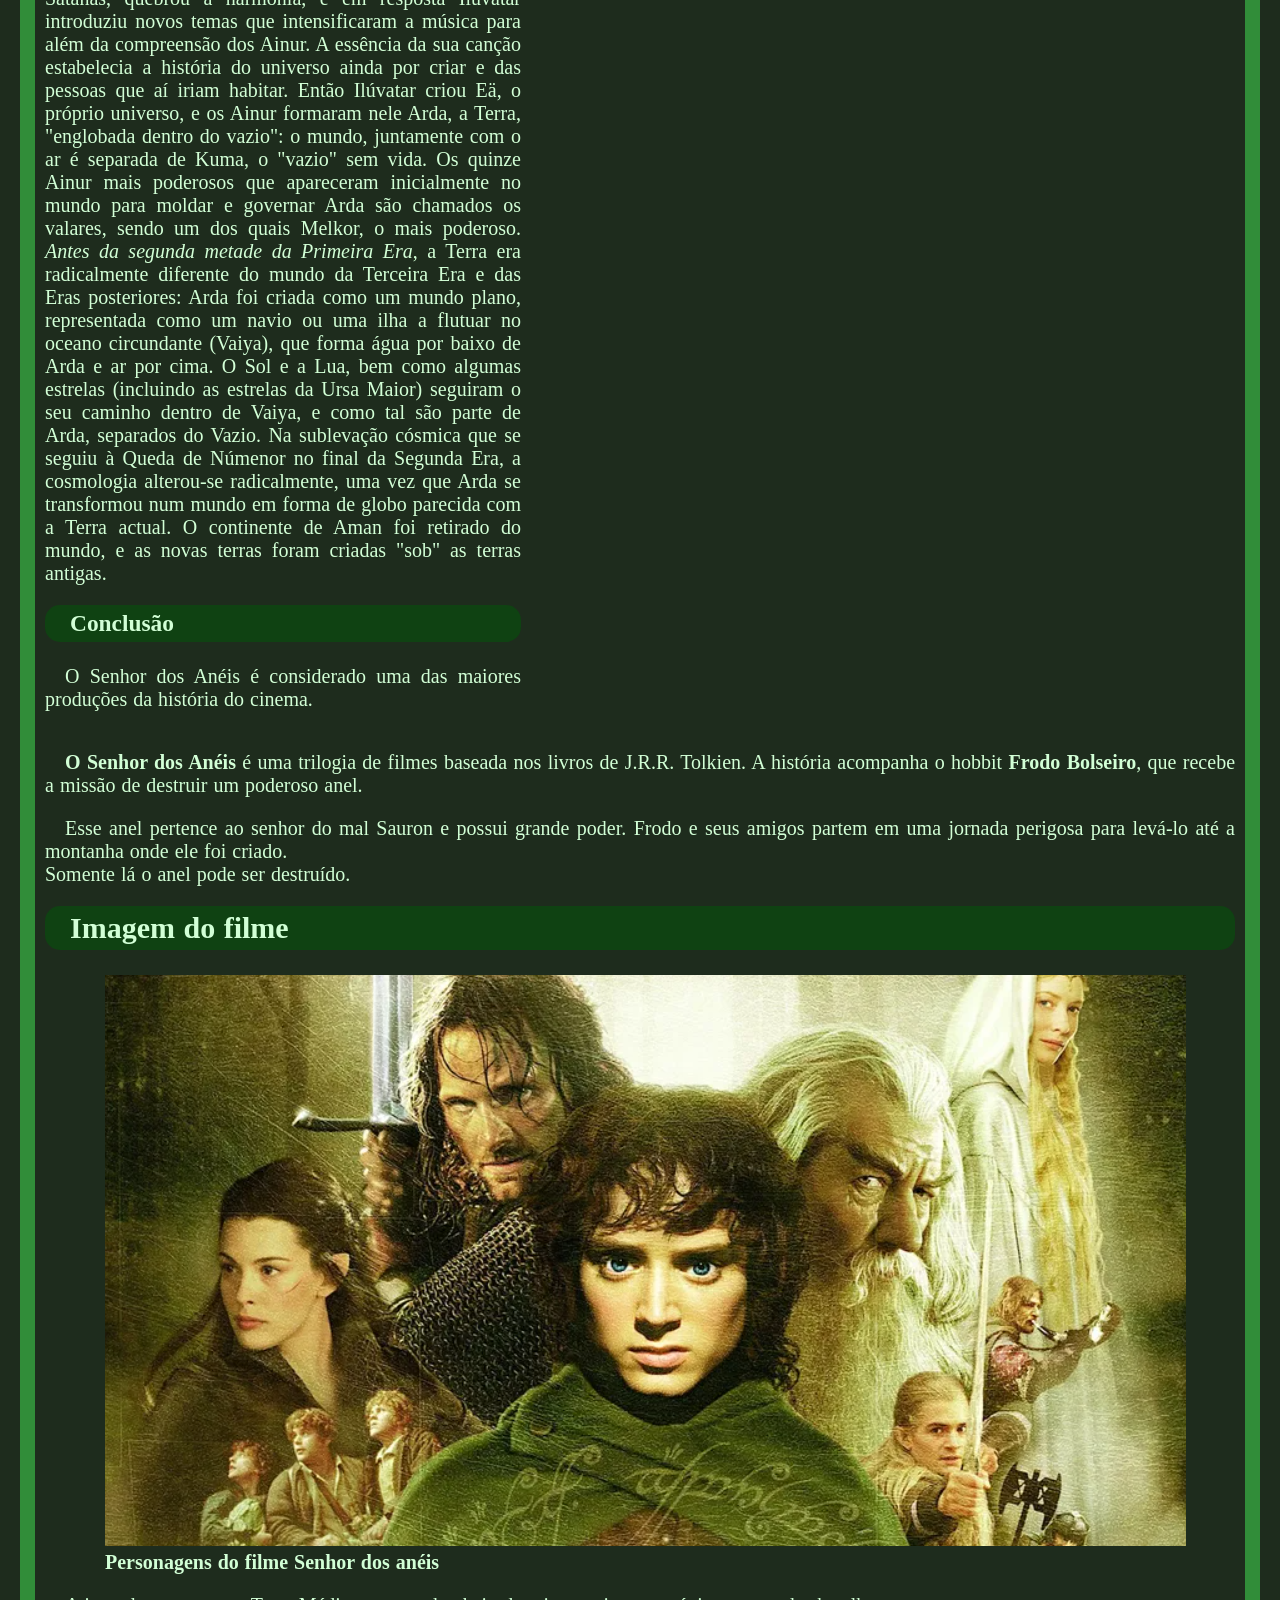
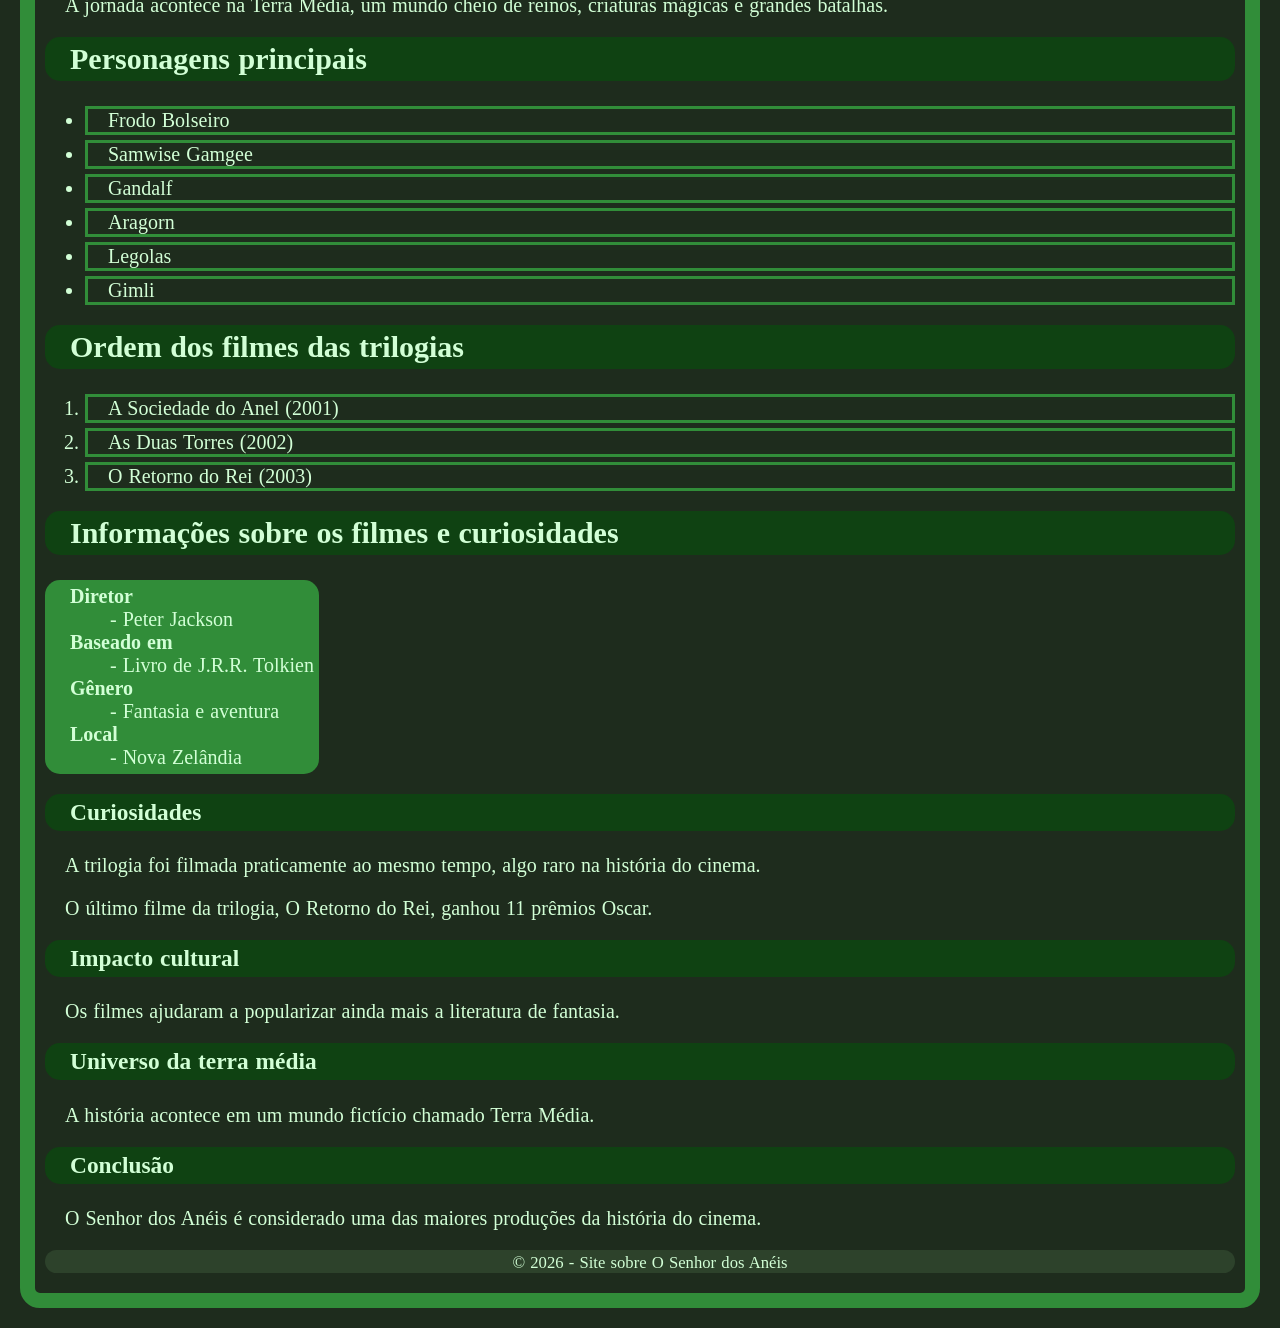
==== commit 065a91b2: "commit - deixando o código bonito" ====
--- a/index.html
+++ b/index.html
@@ -4,25 +4,28 @@
         <title>Filme o senhor dos anéis</title>
         <meta charset="utf8">
         <link rel="stylesheet" href="styles.css" type="text/css">
-        <link rel="icon" type="image/x-icon" href="img/espada.ico">
+        <link rel="icon" type="image/x-icon" href="img/espada.ico" href="https://fonts.googleapis.com/css2?family=Lora&display=swap">
         <style>
             #titulo_principal{
-                background-color: #d34646;
-                color: white
-            }
+    background-color: #318d39;
+    color: rgb(210, 255, 214);
+    border-radius: 15px;
+}
 
-            .titulo_secundario{
-                background-color: #792222;
-                color: white
-            }
+.titulo_secundario{
+    background-color: #0f4212;
+    color: rgb(210, 255, 214);
+    border-radius: 15px;
+}
+
         </style>
     </head>
         <body>
             <div id="titulo_principal"> 
                 <h1>O senhor dos anéis</h1>
+                </div>
+
                 <h2 class="titulo_secundario"> Uma das trilogias mais famosas do cinema - saga cinematografica legal</h2>
-            </div>
-            <h2 class="titulo_secundario"> Sinopse</h2>
 
             <nav>
                 <a href="index.html">Home</a>
@@ -36,7 +39,7 @@
                 <a href="contato.html">Contato</a>
                 <a href="#conclusao">Conclusão</a>
             </nav>
-        </div>
+        </div><br>
 
             <main>
                 <header>
@@ -66,7 +69,7 @@
                             mas foi tornado redondo perto do fim da Segunda Era por Eru Ilúvatar, o 
                             Criador.</p>
 
-                            <p>Tolkien também foi inpirado por esse fragmento:</p>
+                            <p class="titulo_tolkien"><strong>Tolkien também foi inpirado por esse fragmento:</strong></p>
 
                             <p>Eala earendel engla beorhtast / ofer middangeard monnum sended. 
                             Avé Earendel, o mais brilhante dos anjos / acima da Terra Média enviado para 
@@ -118,9 +121,10 @@
                     </article>
 
                     <aside>
-                        <h3 class="titulo_secundario">Terra media</h3>
+                            <h2 style="text-align: center" class="titulo_terra_media" ><strong>Terra Média</strong></h2>
                         <figure>
-                            <img src="img/terra_media.png" alt="Mapa da terra média">
+                            <img src="img/terra_media.png" alt="Mapa da terra média" class="titulo_terra_media">
+                            <p style="text-align: center;">Mapa da Terra Média</p>
                     </aside>
                     </figure>
             </main>
@@ -138,7 +142,7 @@
         <h2 class="titulo_secundario"> Imagem do filme</h2>
         <figure>
             <img src="img/senhor_dos_aneis.png" alt="Personagens do filme senhor dos anéis"/>
-            <figcaption>Personagens do filme Senhor dos anéis</figcaption>
+            <figcaption><strong>Personagens do filme Senhor dos anéis</strong></figcaption>
         </figure>
         <p>A jornada acontece na Terra Média, um mundo cheio de reinos, criaturas
             mágicas e grandes batalhas.</p>
@@ -157,31 +161,32 @@
                 <li>As Duas Torres (2002)</li>
                 <li>O Retorno do Rei (2003)</li>
             </ol>
-            <h2 class="titulo_secundario"> Informações sobre os filmes e curiosidades</h2>
-                <dl>
-                    <dt>Diretor</dt>
-                        <dd>Peter Jackson</dd>
-                    <dt>Baseado em</dt>
-                        <dd>Livro de J.R.R. Tolkien</dd>
-                    <dt>Gênero</dt>
-                        <dd>Fantasia e aventura</dd>
-                    <dt>Local da gravação</dt>
-                        <dd>Nova Zelândia</dd>
+            <h2 class="titulo_secundario" > Informações sobre os filmes e curiosidades</h2>
+                <dl class="informacoes_filme">
+                    <dt><strong>Diretor</strong></dt>
+                        <dd>- Peter Jackson</dd>
+                    <dt><strong>Baseado em</strong></dt>
+                        <dd>- Livro de J.R.R. Tolkien</dd>
+                    <dt><strong>Gênero</strong></dt>
+                        <dd>- Fantasia e aventura</dd>
+                    <dt><strong>Local</strong></dt>
+                        <dd>- Nova Zelândia</dd>
                 </dl>
-            <h2 class="titulo_secundario"> Curiosidades</h2>
+            <h3 class="titulo_secundario"> Curiosidades</h3>
                 <p>A trilogia foi filmada praticamente ao mesmo tempo, algo raro na história do cinema.</p>
                 <p>O último filme da trilogia, O Retorno do Rei, ganhou 11 prêmios Oscar.</p>
+
             <h3 class="titulo_secundario">Impacto cultural</h3>
                 <p>Os filmes ajudaram a popularizar ainda mais a literatura de fantasia.</p>
-            <h4 class="titulo_secundario">Universo da terra média</h4>
+
+            <h3 class="titulo_secundario">Universo da terra média</h3>
                 <p>A história acontece em um mundo fictício chamado Terra Média.</p>
             
         <div id="conclusao">
-            <h5 class="titulo_secundario">Conclusão</h5>
+            <h3 class="titulo_secundario">Conclusão</h3>
                 <p>O Senhor dos Anéis é considerado uma das maiores produções da história do cinema.</p>
         </div>
              <footer class="rodape">
-                        <hr>
                         <small>© 2026 - Site sobre O Senhor dos Anéis</small>
                     </footer>
         </body>
--- a/styles.css
+++ b/styles.css
@@ -1,15 +1,25 @@
 #titulo_principal{
-    background-color: #d34646;
-    color: white
+    background-color: #318d39;
+    color: rgb(210, 255, 214);
+    border-radius: 15px;
 }
 
 .titulo_secundario{
-    background-color: #792222;
-    color: white
+    background-color: #0f4212;
+    color: rgb(210, 255, 214);
+    border-radius: 15px;
+    margin-top: 15px;
+    padding: 5px;
+}
+
+#layout{
+    display: flex;
 }
 
 .rodape{
     text-align: center;
+    background-color: #2d422b;
+    border-radius: 15px;
 }
 
 nav a{
@@ -17,20 +27,20 @@
 }
 
 body{
-    background-color: #000000;
-    color: rgb(255,255,255);
-    font-family: "ROBOTO", sans-serif;
-    font-size: 16px;
+    background-color: #1e2c1d;
+    color: rgb(210, 255, 214);
+    font-family: 'lora', serif;
+    font-size: 20px;
     font-style: normal;
-    line-height: 2;
+    line-height: 1,5px;
     font-weight: 400;
     text-transform: none;
-    word-spacing: 3px;
+    word-spacing: 1px;
     letter-spacing: none;
     text-indent: 20px;
     text-align: justify;
-    border: dashed 20px rgb(255, 115, 115);
-    border-bottom: dotted 10px rgb(138, 38, 38);
+    border: solid 15px #318d39;
+    border-bottom: solid 15px #318d39;
     border-radius: 20px;
     margin: 20px;
     padding: 20px 10px;
@@ -38,10 +48,14 @@
 
 nav a{
     text-decoration: none;
+    background-color: #318d39;
+    color: rgb(210, 255, 214);
+    border-radius: 10px;
+    padding: 5px;
 }
 
 .teste_display{
-    background-color: orange;
+    background-color: #d34646;
     display: block;
 }
 
@@ -61,8 +75,9 @@
 }
 
 li{
-    border:solid 3px orange;
+    border:solid 3px #318d39;
     list-style-position: outside;
+    margin-bottom: 5px;
 }
 
 #impacto{
@@ -77,7 +92,7 @@
 }
 
 .noticia{
-    border: solid 3px white;
+    border: solid 3px rgb(210, 255, 214);
     width: 200px;
     /*position: ;*/
     height: 100px;
@@ -86,16 +101,44 @@
 }
 
 .um{
-    background-color: blue;
+    background-color: #318d39;
     top: 0px;
     left: 50px;
     z-index: 3;
-    box-shadow: 3px 3px 10px 3px red;
+    box-shadow: 3px 3px 10px 3px #0f4212;
 }
 
 .dois{
-    background-color: red;
+    background-color: #0f4212;
     top: 200px;
     left: 250px;
-    box-shadow: 3px 3px 10px 3px blue;
+    box-shadow: 3px 3px 10px 3px #318d39;
+}
+
+.informacoes_filme{
+    background-color: #318d39;
+    border-radius: 15px;
+    padding: 5px;
+    width: fit-content;
+}
+
+.info_link{
+    color: rgb(210, 255, 214);
+    background-color: #318d39;
+    border-radius: 15px;
+    padding: 5px;
+}
+
+.titulo_tolkien{
+    background-color: #318d39;
+    border-radius: 15px;
+    padding: 5px;
+    width: fit-content;
+}
+
+.titulo_terra_media{
+    background-color: inherit;
+    border-radius: 15px;
+    padding: 5px;
+    display: center;
 }
